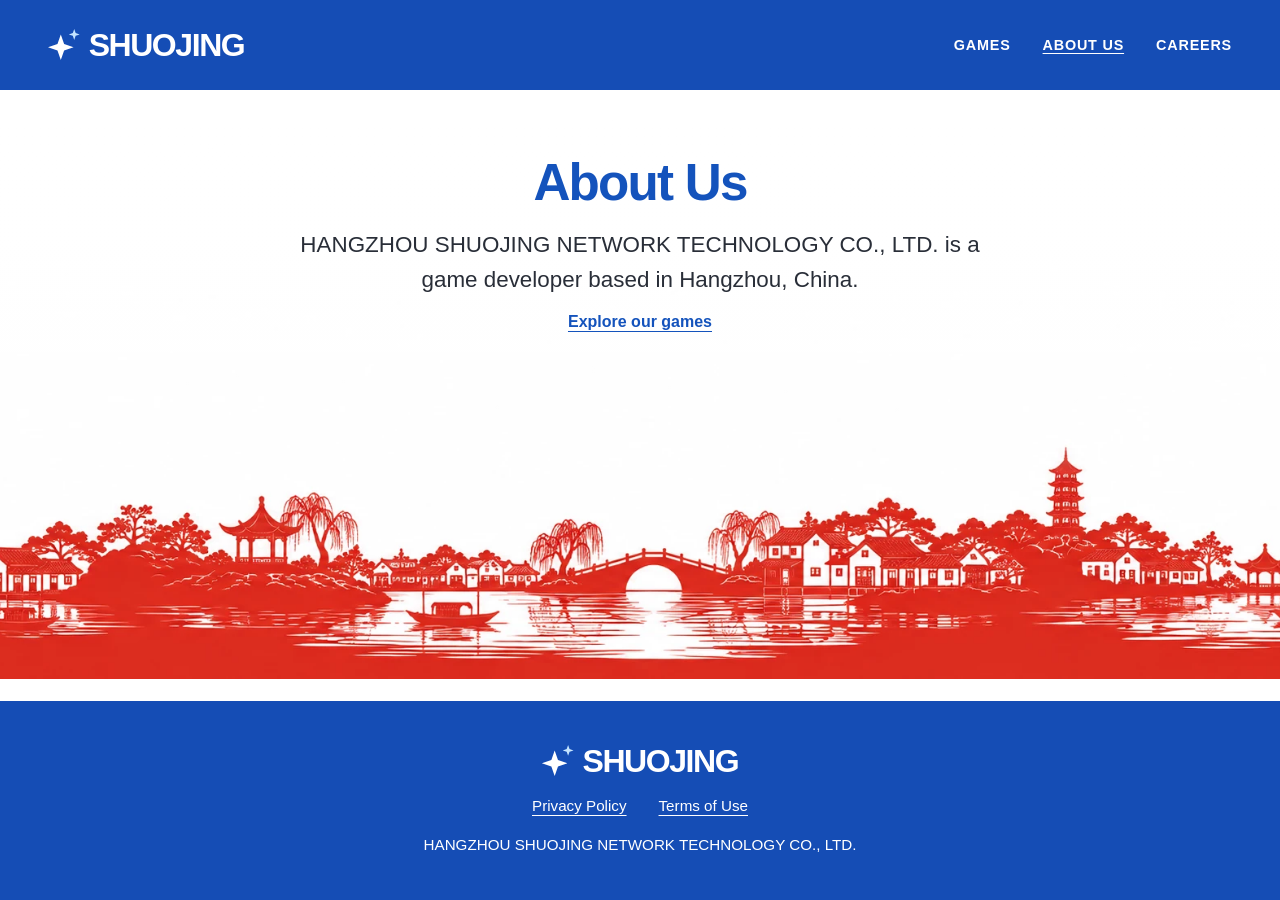
==== about.html @ a0e9a79d "Add files via upload" ====
<!doctype html>
<html lang="en">
<head>
  <meta charset="utf-8">
  <meta name="viewport" content="width=device-width, initial-scale=1">
  <meta name="description" content="About HANGZHOU SHUOJING NETWORK TECHNOLOGY CO., LTD.">
  <meta name="theme-color" content="#154db5">
  <title>About Us | SHUOJING</title>
  <link rel="stylesheet" href="styles.css">
</head>
<body>
  <a class="skip-link" href="#main">Skip to content</a>
  <header class="site-header">
    <div class="header-inner wrap">
      <a class="wordmark" href="index.html" aria-label="SHUOJING home"><span class="brand-symbol" aria-hidden="true"></span>SHUOJING</a>
      <nav aria-label="Main navigation">
        <a href="games.html">Games</a>
        <a href="about.html" aria-current="page">About Us</a>
        <a href="careers.html">Careers</a>
      </nav>
    </div>
  </header>
  <main id="main">
    <section class="company-banner about-page">
      <div class="company-copy wrap">
        <h1>About Us</h1>
        <p>HANGZHOU SHUOJING NETWORK TECHNOLOGY CO., LTD. is a game developer based in Hangzhou, China.</p>
        <a class="text-link" href="games.html">Explore our games</a>
      </div>
    </section>
  </main>
  <footer class="site-footer">
    <div class="footer-inner wrap">
      <a class="wordmark" href="index.html" aria-label="SHUOJING home"><span class="brand-symbol" aria-hidden="true"></span>SHUOJING</a>
      <nav aria-label="Footer navigation">
        <a href="PrivacyPolicy.html">Privacy Policy</a>
        <a href="TermsOfUse.html">Terms of Use</a>
      </nav>
      <p>HANGZHOU SHUOJING NETWORK TECHNOLOGY CO., LTD.</p>
    </div>
  </footer>
</body>
</html>
---- styles.css ----
:root {
  color-scheme: light;
  --brand: #154db5;
  --accent: #1453bc;
  --ink: #292e38;
  --muted: #535c6c;
  --alternate: #f4f7fd;
  --header-height: 5.625rem;
  font-family: Arial, Helvetica, sans-serif;
  color: var(--ink);
  background: #fff;
}

*, *::before, *::after { box-sizing: border-box; }
body { display: flex; flex-direction: column; min-height: 100vh; margin: 0; }
main { flex: 1; }
h1, h2, h3, p { margin: 0; }
img { display: block; }
a { color: inherit; text-underline-offset: .24em; }
a:focus-visible { outline: 3px solid currentColor; outline-offset: 4px; }
.wrap { width: min(100% - 4rem, 74rem); margin-inline: auto; }

.visually-hidden, .skip-link:not(:focus) {
  position: absolute;
  width: 1px;
  height: 1px;
  overflow: hidden;
  clip-path: inset(50%);
  white-space: nowrap;
}

.skip-link { position: absolute; z-index: 3; top: 1rem; left: 1rem; padding: .75rem; color: var(--brand); background: #fff; }
.site-header, .site-footer { background: var(--brand); color: #fff; }

.header-inner {
  display: flex;
  align-items: center;
  justify-content: space-between;
  gap: 1rem 2rem;
  min-height: var(--header-height);
}

.wordmark { display: inline-flex; align-items: center; gap: .28em; font-size: 2rem; line-height: 1; font-weight: 800; letter-spacing: -.045em; text-decoration: none; }
.brand-symbol { position: relative; flex: none; width: .99em; height: 1em; }
.brand-symbol::before, .brand-symbol::after {
  content: '';
  position: absolute;
  aspect-ratio: 1;
  background: currentColor;
  clip-path: polygon(50% 0, 63% 37%, 100% 50%, 63% 63%, 50% 100%, 37% 63%, 0 50%, 37% 37%);
}
.brand-symbol::before { inset: .17em auto auto 0; width: .8em; }
.brand-symbol::after { inset: 0 0 auto auto; width: .34em; color: #c4e4ff; }
.header-inner nav, .footer-inner nav { display: flex; flex-wrap: wrap; align-items: center; justify-content: center; gap: 1rem 2rem; }
.header-inner nav a { text-transform: uppercase; font-weight: 700; font-size: .9rem; text-decoration: none; letter-spacing: .055em; padding-block: .55rem; }
.header-inner nav a:hover, .header-inner nav a[aria-current="page"] { text-decoration: underline; }

.home-banner {
  display: grid;
  grid-template-columns: repeat(3, minmax(0, 1fr));
  min-height: clamp(25rem, 44vw, 42rem);
  background: #6bb9ee;
}

.banner-game, .game-art, .detail-art { position: relative; display: block; overflow: hidden; background: #d8e8fa; }
.banner-game:focus-visible, .game-art:focus-visible { z-index: 1; outline-offset: -5px; color: #fff; }
.banner-game { border-right: 2px solid #fff; }
.banner-game:last-child { border-right: 0; }
.game-scene { width: 100%; height: 100%; object-fit: cover; }
.banner-game .game-scene { position: absolute; inset: 0; object-position: 72% center; }
.game-logo { position: absolute; top: 10%; left: 6%; width: 46%; height: auto; }
.banner-game .game-logo { top: auto; bottom: 8%; left: 12%; width: 76%; filter: drop-shadow(0 .2rem .35rem #10213e79); }

.company-banner {
  min-height: clamp(21rem, 36vw, 35rem);
  display: grid;
  align-items: start;
  background: linear-gradient(180deg, #fff 3%, #ffffffed 25%, #ffffff00 67%), url('jiangnan-panorama.webp') center bottom / cover no-repeat, #f2f8ff;
}

.company-copy { padding: clamp(2.5rem, 5vw, 4.75rem) 0 10rem; text-align: center; }
.company-copy p { max-width: 46rem; margin: 1rem auto; font-size: clamp(1.1rem, 2.1vw, 1.4rem); line-height: 1.55; }
.about-page { min-height: clamp(27rem, 46vw, 44rem); }

.section-heading, .company-copy h1, .company-copy h2, .text-page h1 {
  color: var(--accent);
  font-size: clamp(2.25rem, 4vw, 3.25rem);
  font-weight: 700;
  line-height: 1.13;
  letter-spacing: -.035em;
}

.section-heading { padding: 3.2rem 1rem 1.1rem; text-align: center; }
.showcase { padding-block: clamp(2.5rem, 6vw, 5.25rem); }
.showcase:nth-of-type(even) { background: var(--alternate); }

.showcase-inner {
  display: grid;
  grid-template-columns: minmax(15rem, .8fr) minmax(0, 1.2fr);
  align-items: center;
  gap: clamp(2rem, 6vw, 5.5rem);
}

.game-copy { grid-column: 1; grid-row: 1; }
.game-art { grid-column: 2; grid-row: 1; aspect-ratio: 3 / 2; border-radius: .85rem; }
.showcase:nth-of-type(even) .showcase-inner { grid-template-columns: minmax(0, 1.2fr) minmax(15rem, .8fr); }
.showcase:nth-of-type(even) .game-copy { grid-column: 2; }
.showcase:nth-of-type(even) .game-art { grid-column: 1; }
.game-copy h3 { margin-bottom: 1rem; color: var(--accent); font-size: clamp(1.8rem, 3vw, 2.65rem); line-height: 1.13; letter-spacing: -.035em; }
.game-copy h3 a { text-decoration: none; }
.game-copy h3 a:hover { text-decoration: underline; }
.game-copy p, .text-page p { margin-bottom: 1rem; font-size: clamp(1.075rem, 1.7vw, 1.25rem); line-height: 1.55; }
.game-copy .game-status, .text-page .game-status { width: fit-content; padding: .32rem .7rem; border-radius: 1rem; color: #13458f; background: #e4efff; font-size: .875rem; font-weight: 700; }

.text-link { display: inline-block; color: var(--accent); font-weight: 700; }
.text-link:hover { color: #072b75; }
.text-page { max-width: 50rem; padding-block: clamp(3rem, 8vw, 7rem); }
.text-page h1 { margin-bottom: 1.25rem; }
.text-page .review-note { color: var(--muted); font-weight: 700; }
.detail-art { width: min(100%, 85rem); aspect-ratio: 16 / 8; margin-inline: auto; }
.detail-art .game-scene { position: absolute; }
.detail-art .game-logo { top: 12%; left: 8%; width: 39%; }
.detail-copy { padding-block: clamp(2.5rem, 5vw, 4.5rem); }
.detail-copy .text-link { margin-bottom: 1.25rem; }

.footer-inner { display: grid; justify-items: center; gap: 1.25rem; padding-block: 2.75rem; text-align: center; }
.footer-inner nav a { font-size: .95rem; }
.footer-inner p { font-size: .95rem; line-height: 1.45; }

@media (max-width: 50rem) {
  :root { --header-height: 4.5rem; }
  .wrap { width: calc(100% - 2rem); }
  .header-inner nav { gap: .85rem; }
  .header-inner nav a { font-size: .8rem; letter-spacing: 0; }
  .wordmark { font-size: 1.65rem; }
  .home-banner { min-height: clamp(13rem, 53vw, 26rem); }
  .banner-game .game-logo { left: 7%; width: 86%; }
  .showcase-inner, .showcase:nth-of-type(even) .showcase-inner { grid-template-columns: minmax(0, 1fr); gap: 1.45rem; }
  .game-copy, .showcase:nth-of-type(even) .game-copy { grid-column: 1; grid-row: 2; text-align: center; }
  .game-art, .showcase:nth-of-type(even) .game-art { grid-column: 1; grid-row: 1; width: min(100%, 35rem); justify-self: center; }
  .game-copy .game-status { margin-inline: auto; }
  .detail-art { aspect-ratio: 3 / 2; }
}

@media (max-width: 24rem) {
  .header-inner { flex-wrap: wrap; justify-content: center; gap: .4rem 1rem; padding-block: .7rem; }
  .header-inner nav { column-gap: 1rem; }
}
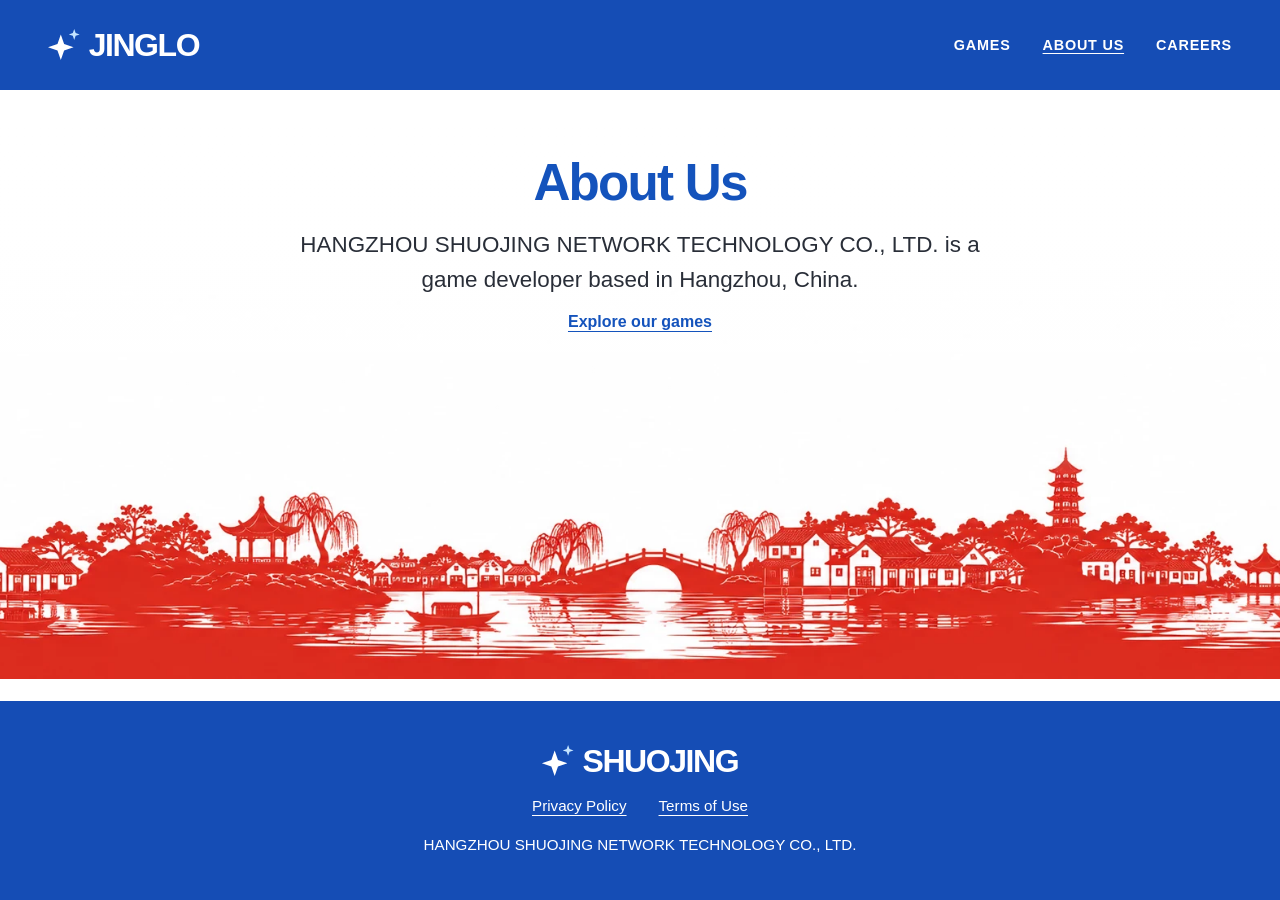
==== commit 94d29068: "Add files via upload" ====
--- a/about.html
+++ b/about.html
@@ -12,7 +12,7 @@
   <a class="skip-link" href="#main">Skip to content</a>
   <header class="site-header">
     <div class="header-inner wrap">
-      <a class="wordmark" href="index.html" aria-label="SHUOJING home"><span class="brand-symbol" aria-hidden="true"></span>SHUOJING</a>
+      <a class="wordmark" href="index.html" aria-label="JINGLO home"><span class="brand-symbol" aria-hidden="true"></span>JINGLO</a>
       <nav aria-label="Main navigation">
         <a href="games.html">Games</a>
         <a href="about.html" aria-current="page">About Us</a>
